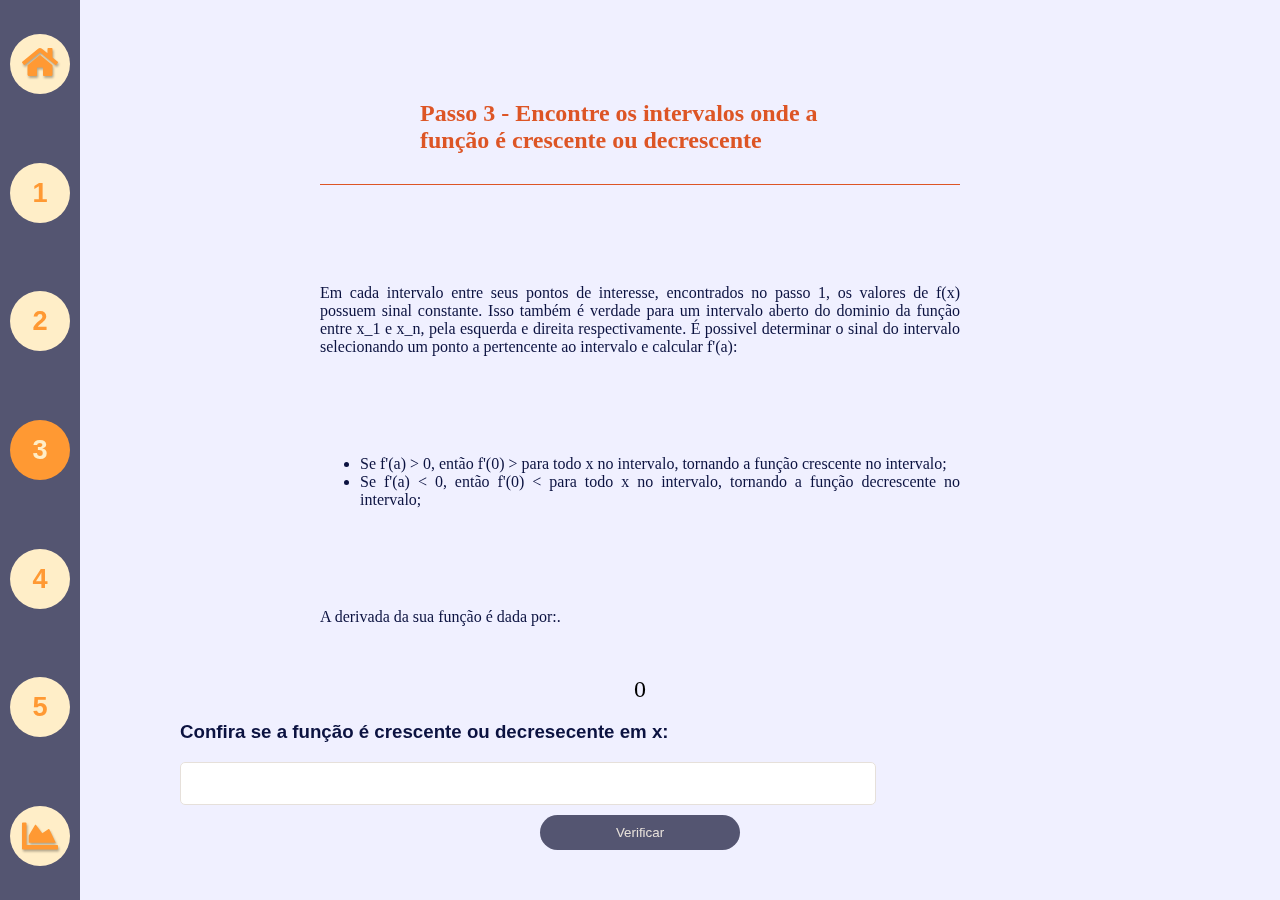
==== crescenteDecrescente.html @ 4495d620 "Site" ====
<!DOCTYPE html>
<html lang="pt-br" dir="ltr">
    <head>
        <meta charset="utf-8">
        <title>GrafMe</title>
        <link rel="stylesheet" href="css/style.css">
        <script src="js/math.min.js" charset="utf-8"></script>
        <script src="js/cd.js" charset="utf-8"></script>
    </head>
    <body>
        <aside>
            <a href="index.html">
                <svg xmlns="http://www.w3.org/2000/svg" viewBox="0 0 576 512">
                    <path d="M488 312.7V456c0 13.3-10.7 24-24 24H348c-6.6 0-12-5.4-12-12V356c0-6.6-5.4-12-12-12h-72c-6.6 0-12 5.4-12 12v112c0 6.6-5.4 12-12 12H112c-13.3 0-24-10.7-24-24V312.7c0-3.6 1.6-7 4.4-9.3l188-154.8c4.4-3.6 10.8-3.6 15.3 0l188 154.8c2.7 2.3 4.3 5.7 4.3 9.3zm83.6-60.9L488 182.9V44.4c0-6.6-5.4-12-12-12h-56c-6.6 0-12 5.4-12 12V117l-89.5-73.7c-17.7-14.6-43.3-14.6-61 0L4.4 251.8c-5.1 4.2-5.8 11.8-1.6 16.9l25.5 31c4.2 5.1 11.8 5.8 16.9 1.6l235.2-193.7c4.4-3.6 10.8-3.6 15.3 0l235.2 193.7c5.1 4.2 12.7 3.5 16.9-1.6l25.5-31c4.2-5.2 3.4-12.7-1.7-16.9z"/>
                </svg>
                <svg xmlns="http://www.w3.org/2000/svg" viewBox="0 0 576 512">
                    <path d="M488 312.7V456c0 13.3-10.7 24-24 24H348c-6.6 0-12-5.4-12-12V356c0-6.6-5.4-12-12-12h-72c-6.6 0-12 5.4-12 12v112c0 6.6-5.4 12-12 12H112c-13.3 0-24-10.7-24-24V312.7c0-3.6 1.6-7 4.4-9.3l188-154.8c4.4-3.6 10.8-3.6 15.3 0l188 154.8c2.7 2.3 4.3 5.7 4.3 9.3zm83.6-60.9L488 182.9V44.4c0-6.6-5.4-12-12-12h-56c-6.6 0-12 5.4-12 12V117l-89.5-73.7c-17.7-14.6-43.3-14.6-61 0L4.4 251.8c-5.1 4.2-5.8 11.8-1.6 16.9l25.5 31c4.2 5.1 11.8 5.8 16.9 1.6l235.2-193.7c4.4-3.6 10.8-3.6 15.3 0l235.2 193.7c5.1 4.2 12.7 3.5 16.9-1.6l25.5-31c4.2-5.2 3.4-12.7-1.7-16.9z"/>
                </svg>
            </a>
            <a href="zeros.html">1</a>
            <a href="assintota.html">2</a>
            <a href="crescenteDecrescente.html" class="atual">3</a>
            <a href="inflexao.html">4</a>
            <a href="minMax.html">5</a>
            <a href="grafico.html">
                <svg xmlns="http://www.w3.org/2000/svg" viewBox="0 0 512 512">
                    <path d="M500 384c6.6 0 12 5.4 12 12v40c0 6.6-5.4 12-12 12H12c-6.6 0-12-5.4-12-12V76c0-6.6 5.4-12 12-12h40c6.6 0 12 5.4 12 12v308h436zM372.7 159.5L288 216l-85.3-113.7c-5.1-6.8-15.5-6.3-19.9 1L96 248v104h384l-89.9-187.8c-3.2-6.5-11.4-8.7-17.4-4.7z"/>
                </svg>
                <svg xmlns="http://www.w3.org/2000/svg" viewBox="0 0 512 512">
                    <path d="M500 384c6.6 0 12 5.4 12 12v40c0 6.6-5.4 12-12 12H12c-6.6 0-12-5.4-12-12V76c0-6.6 5.4-12 12-12h40c6.6 0 12 5.4 12 12v308h436zM372.7 159.5L288 216l-85.3-113.7c-5.1-6.8-15.5-6.3-19.9 1L96 248v104h384l-89.9-187.8c-3.2-6.5-11.4-8.7-17.4-4.7z"/>
                </svg>
            </a>
        </aside>
        <main>
            <h2>Passo 3 - Encontre os intervalos onde a função é crescente ou decrescente</h2>
            <p>
                Em cada intervalo entre seus pontos de interesse, encontrados no passo 1, os valores de f(x) possuem sinal constante.
                Isso também é verdade para um intervalo aberto do dominio da função entre x_1 e x_n, pela esquerda
                e direita respectivamente. É possivel determinar o sinal do intervalo selecionando um ponto
                a pertencente ao intervalo e calcular f'(a):
            </p>
            <ul>
                <li>Se f'(a) &gt; 0, então f'(0) &gt; para todo x no intervalo, tornando a função crescente no intervalo;</li>
                <li>Se f'(a) &lt; 0, então f'(0) &lt; para todo x no intervalo, tornando a função decrescente no intervalo;</li>
            </ul>
            <p>
                A derivada da sua função é dada por:.
            </p>
            <span> </span>
            <h3>Confira se a função é crescente ou decresecente em x:</h3>
            <div>
                <input type="" name="" value="">
                <span>&nbsp;</span>
            </div>
            <button>Verificar</button>
        </main>
    </body>
</html>
---- css/style.css ----
html, body{
    margin: 0;
    background-color: #F0F0FF;
}

*{
    box-sizing: border-box;
}

aside{
    position: fixed;
    top: 0;
    left: 0;
    z-index: 1000;
    width: 80px;
    height: 100vh;
    background-color: #545571;
    display: flex;
    flex-direction: column;
    align-items: center;
    justify-content: space-around;
}

aside a{
    display: block;
    width: 60px;
    height: 60px;
    background-color:#FFEEC8;
    border-radius: 100%;
    text-align: center;
    line-height: 60px;
    font-size: 1.7rem;
    text-shadow: 1px 2px 0px 1px rgba(0,0,0,0.3);
    text-decoration: none;
    color: #FF9933;
    font-family: sans-serif;
    font-weight: bold;
    transition: box-shadow 0.01s;
    position: relative;
}

aside a:hover{
    box-shadow: 0px 0px 10px 5px rgba(0,0,0,0.3);
}

aside a.inativo:hover{
    box-shadow: none;
}

aside a svg{
    position:relative;
    display: inline-block;
    width: 60%;
    padding-top: 20%;
    fill: #FF9933;
    z-index: 1000;
}

aside a svg + svg{
    position: absolute;
    fill: rgba(0, 0, 0, 0.3) !important;
    transform: translateX(-100%) translateX(1px) translateY(2px);
    filter: blur(1px);
    z-index: 500;
}


aside a.atual{
    background-color:#FF9933;
    color: #FFEEC8;
}

aside a.inativo svg{
    fill: #9597A6;
}

aside a.atual svg{
    fill: #FFEEC8;
}

body{
    padding-left: 80px;
}

main, section{
    height: 100vh;
    position: fixed;
    top: 0;
    left: 0;
    width: 100vw;
}

main{
    display: flex;
    flex-direction: column;
    padding: 50px 180px;
}

main h1, main h3{
    color: #0B1240;
    font-family: sans-serif;
}

main h2{
    padding: 30px 100px;
    padding-top: 0;
    color: #DD5525;
    width: 50vw;
    margin: auto;
    border-bottom: 1px solid #DD5525;
}

main p{
    margin: auto;
    width: 50vw;
    color: #0B1240;
    text-align: justify;
}

main ul{
    margin: auto;
    width: 50vw;
    color: #0B1240;
    text-align: justify;
}

main input{
    padding: 10px;
    border: 1px solid #E6E0DA;
    border-radius: 5px;
    font-size: 1.1rem;
    color: #0B1240;
}

main button{
    margin-top: 10px;
    width: 200px;
    padding: 10px;
    border-radius: 9999px;
    border: none;
    background-color: #545571;
    color: #E6E0DA;
    align-self: center;
}
main button:hover{
    box-shadow: 0px 0px 10px 5px rgba(0,0,0,0.3);
}

main > span {
    font-size: 1.5em;
    text-align: center;
    display: block;
}

div{
    display: flex;
    justify-content: space-between;
    align-items: center;
}

div input{
    flex: 3
}

div span {
    flex: 1;
    text-align:center;
}
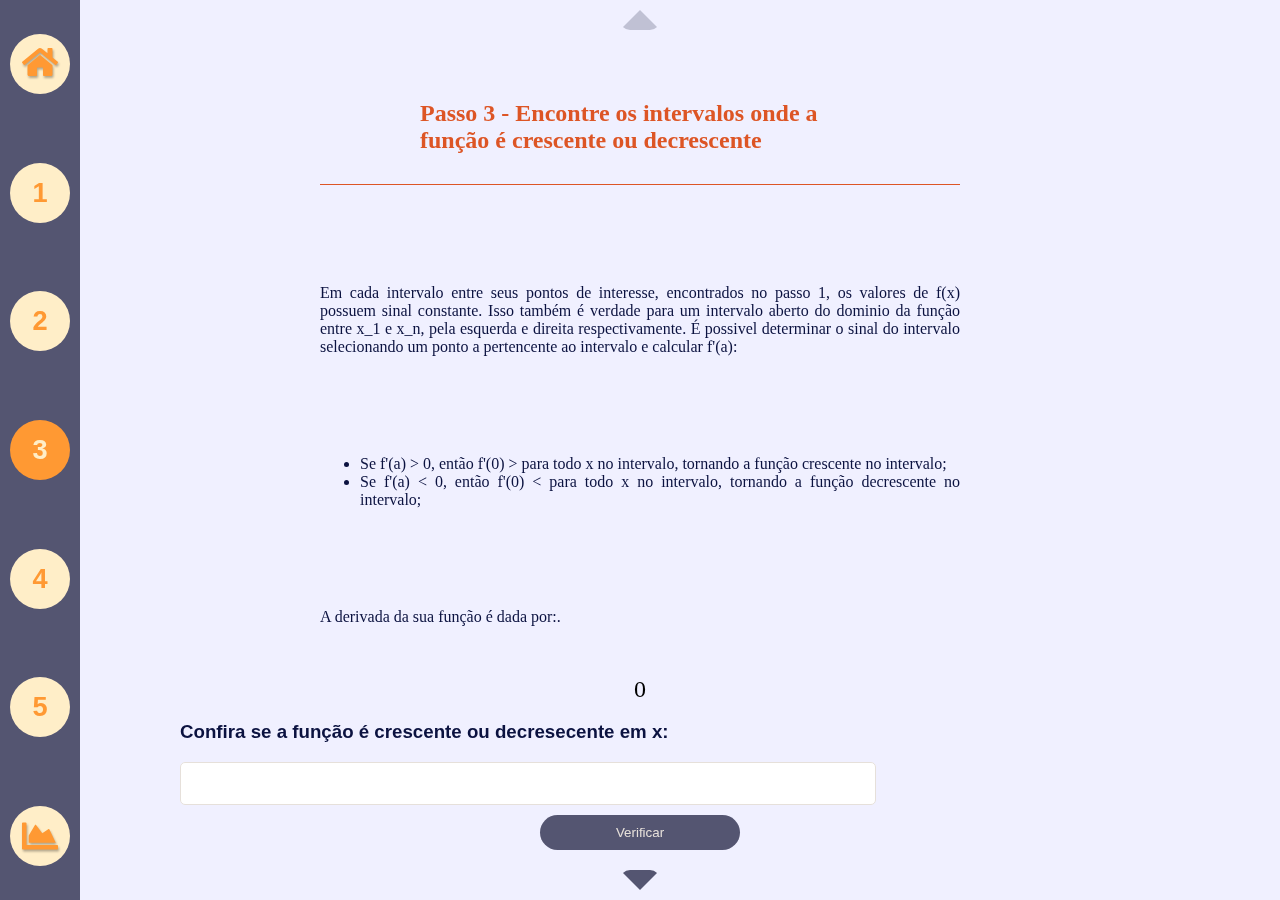
==== commit 7d6c8b0c: "sem fswhaaaa =(" ====
--- a/crescenteDecrescente.html
+++ b/crescenteDecrescente.html
@@ -54,5 +54,9 @@
             </div>
             <button>Verificar</button>
         </main>
+        <nav>
+            <a href="assintota.html" class="prev"></a>
+            <a href="inflexao.html" class="prox"></a>
+        </nav>
     </body>
 </html>
--- a/css/style.css
+++ b/css/style.css
@@ -3,8 +3,32 @@
     background-color: #F0F0FF;
 }
 
+@keyframes fwshaaa {
+        from{
+            opacity: 0;
+            transform: rotate(90deg);
+        }
+        25%{
+            opacity: 1;
+            transform: scale(1.5);
+        }
+        50%{
+            opacity: 0.5;
+            transform: rotate(1000deg);
+        }
+        75%{
+            opacity: 0;
+            transform: translateX(100px);
+        }
+        to{
+            opacity: 1;
+            transform: rotate(0deg);
+        }
+}
+
 *{
     box-sizing: border-box;
+    /*animation: fwshaaa 1.5s infinite alternate;*/
 }
 
 aside{
@@ -166,3 +190,31 @@
     flex: 1;
     text-align:center;
 }
+
+nav a {
+    position: absolute;
+    left: 50%;
+    transform: translateX(-50%);
+    width: 0;
+    height: 0;
+    border-left: 20px solid transparent;
+    border-right: 20px solid transparent;
+    border-radius: 9999999999px;
+    display: block;
+    transition: border-color 0.3s;
+}
+
+nav a.prev {
+    top: 10px;
+    border-bottom: 20px solid rgba(84, 85, 113, 0.3);
+}
+
+nav a.prox {
+    bottom: 10px;
+    border-top: 20px solid #545571;
+}
+
+nav a:hover {
+    border-top-color: #FF9933;
+    border-bottom-color: #FF9933;
+}
